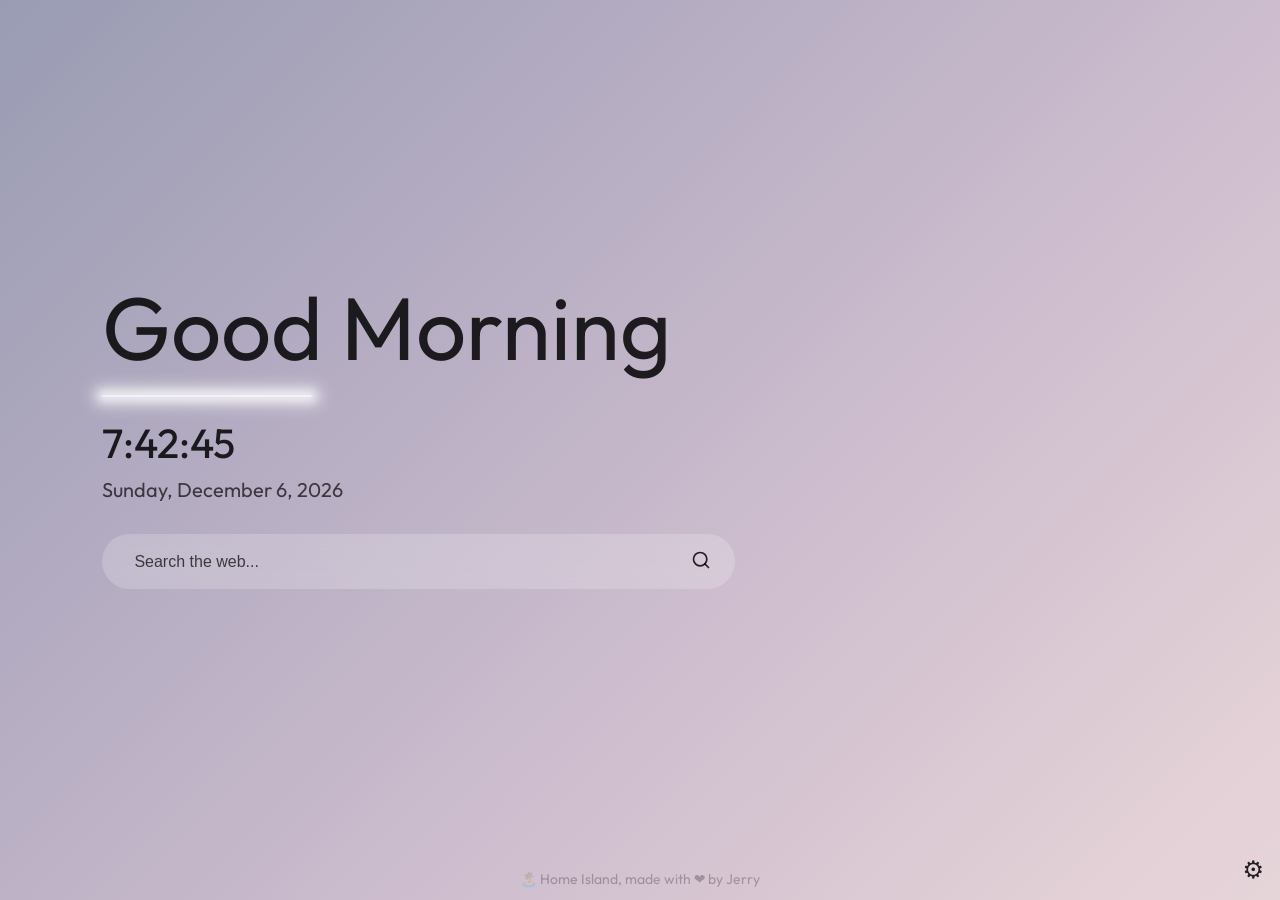
==== index.html @ 0623cb11 "resolves #7" ====
<!DOCTYPE html>
<html lang="en">
<head>
    <meta charset="UTF-8">
    <meta name="viewport" content="width=device-width, initial-scale=1.0">
    <title>Home Island</title>
    <link rel="stylesheet" href="styles/main.css">
    <link rel="stylesheet" href="styles/background.css">
    <link rel="stylesheet" href="styles/stars.css">
    <link rel="preconnect" href="https://fonts.googleapis.com">
    <link rel="preconnect" href="https://fonts.gstatic.com" crossorigin>
    <link href="https://fonts.googleapis.com/css2?family=Outfit:wght@100..900&display=swap" rel="stylesheet">
    <script src="scripts/init.js"></script>
</head>

<body>
<div class="dynamic-background" id="dynamic-background"></div>
<div class="stars-container" id="stars-container"></div>

<div class="hero">
    <div class="hero_container">
        <h1 id="greeting" class="hero_title">Loading...</h1>
        <div class="hero_glowing-separator"></div>
        <h2 id="clock" class="hero_time">00:00:00</h2>
        <p id="date" class="hero_date">Loading...</p>
    </div>

    <!-- Search -->
    <section class="search-section">
        <form class="search-form" id="search-form">
            <label for="q"></label><input
            type="text"
            id="q"
            name="q"
            class="search-input"
            placeholder="Search the web..."
            autocomplete="off"
            required
        >
            <button type="submit" class="search-button" aria-label="Search">
                <svg class="search-icon" xmlns="http://www.w3.org/2000/svg" width="20" height="20" viewBox="0 0 24 24" fill="none" stroke="currentColor"
                     stroke-width="2" stroke-linecap="round" stroke-linejoin="round">
                    <circle cx="11" cy="11" r="8"></circle>
                    <line x1="21" y1="21" x2="16.65" y2="16.65"></line>
                </svg>
            </button>
        </form>
    </section>

    <!-- Quick Links -->
    <section class="quick-links-section">
        <div id="quick-links" class="quick-links">
            <!-- Shortcuts are loaded dynamically from storage -->
        </div>
    </section>
</div>

<!-- Scheduler iframe -->
<div id="scheduler-container" class="scheduler-container hidden">
    <iframe src="https://jerryxf.net/scheduler?homeisland=true" title="Scheduler"></iframe>
</div>

<div class="quick-settings">
    <a class="footer-settings-button" href="./options.html">⚙️</a>
</div>
<footer class="footer">
    <p class="footer-text">🏝️ Home Island, made with ❤️ by Jerry</p>
</footer>

<script src="scripts/main.js"></script>
</body>
</html>
---- styles/main.css ----
:root {
    --text-c: rgba(255, 255, 255, 0.9);
    --text-c-lt: rgba(255, 255, 255, 0.75);
    --hero-glow-c: rgba(255, 255, 255, 0.6);
    --shadow-c: rgba(128, 128, 128, 0.2);
    --shadow-c-da: rgba(0, 0, 0, 0.1);
    --shadow-c-lt: rgba(255, 255, 255, 0.2);
}

/* Day/Night text color modes */
html.light-mode {
    --text-c: rgba(0, 0, 0, 0.85);
    --text-c-lt: rgba(0, 0, 0, 0.7);
}

html.dark-mode {
    --text-c: rgba(255, 255, 255, 0.9);
    --text-c-lt: rgba(255, 255, 255, 0.75);
}

* {
    margin: 0;
    padding: 0;
    box-sizing: border-box;
}

body {
    font-family: "Outfit", "Arial", "sans-serif", "system-ui";
    color: var(--text-c);
    min-height: 100vh;
    overflow: hidden;
}

/*
 * PERF FIX: Replaced the wildcard rule:
 *   body.transitions-ready, body.transitions-ready * { transition: color 2s }
 * That forced transition eligibility checks on EVERY descendant (including
 * 135+ star divs and every other element). Now we only target the handful
 * of elements whose color actually transitions between day/night modes.
 */
body.transitions-ready .hero_title,
body.transitions-ready .hero_time,
body.transitions-ready .hero_date,
body.transitions-ready .hero_glowing-separator,
body.transitions-ready .search-input,
body.transitions-ready .search-icon,
body.transitions-ready .quick-link,
body.transitions-ready .footer-text {
    transition: color 2s ease-in-out;
}

.hero {
    display: flex;
    position: relative;
    flex-direction: column;
    width: 100%;
    align-items: flex-start;
    justify-content: center;
    height: 100vh;
    padding: 2rem 2rem 2.5rem 8%;
    gap: 2rem;
    z-index: 1;
}

@media screen and (max-width: 480px) {
    .hero {
        padding-left: 4%;
    }
}

.hero_container {
    position: relative;
    display: flex;
    flex-direction: column;
    align-items: flex-start;
    z-index: 1;
}

@media screen and (max-width: 480px) {
    .hero_container {
        margin-top: 0;
    }
}

.hero_title {
    font-size: 5.55rem;
    font-weight: 400;
}

.hero_glowing-separator {
    margin: 0.75rem 0;
    width: 210px;
    height: 2px;
    background: var(--hero-glow-c);
    box-shadow: inset 0 0 8px 4px var(--hero-glow-c),
    0 0 8px 4px var(--hero-glow-c),
    0 0 16px 8px var(--hero-glow-c);
    border-radius: 2px;
    align-self: flex-start;
}

.hero_time {
    font-weight: 450;
    font-size: 2.55rem;
    margin-top: 0.5rem;
}

.hero_date {
    font-size: 1.25rem;
    opacity: 0.8;
    margin-top: 0.5rem;
}

@media screen and (max-width: 768px) {
    .hero_title {
        font-size: 3.5rem;
    }

    .hero_time {
        font-size: 1.75rem;
    }

    .hero_glowing-separator {
        width: 150px;
    }
}

@media screen and (max-width: 480px) {
    .hero_title {
        font-size: 2.5rem;
    }

    .hero_time {
        font-size: 1.5rem;
    }

    .hero_date {
        font-size: 1rem;
    }

    .hero_glowing-separator {
        width: 120px;
        margin: 0.5rem 0;
    }
}

.search-section {
    width: 100%;
    max-width: 633px;
    z-index: 1;
    align-self: flex-start;
}

.search-form {
    display: flex;
    gap: 0.5rem;
    background: var(--shadow-c-lt);
    backdrop-filter: blur(10px);
    padding: 0.5rem 1rem;
    border-radius: 50px;
    align-items: center;
}

.search-label {
    display: flex;
    align-items: center;
    justify-content: center;
    cursor: pointer;
    flex-shrink: 0;
}

.search-label svg {
    width: 20px;
    height: 20px;
}

.search-input {
    flex: 1;
    background: transparent;
    border: none;
    outline: none;
    color: inherit;
    font-size: 1rem;
    padding: 0.5rem;
}

.search-input::placeholder {
    color: var(--text-c-lt);
}

.search-button {
    background: transparent;
    border: none;
    color: inherit;
    cursor: pointer;
    padding: 0.5rem;
}

.search-icon {
    color: var(--text-c);
}

.quick-links-section {
    width: 100%;
    max-width: 702px;
    z-index: 1;
    align-self: flex-start;
}

.quick-links {
    display: flex;
    flex-direction: row;
    gap: 0.5rem;
    justify-content: flex-start;
    flex-wrap: wrap;
}

.quick-link {
    display: flex;
    flex-direction: row;
    align-items: center;
    gap: 0.75rem;
    padding: 0.35rem 0.80rem;
    background: rgba(255, 255, 255, 0.1);
    backdrop-filter: blur(10px);
    border-radius: 0.5rem;
    text-decoration: none;
    color: inherit;
    transition: background 0.2s ease, transform 0.2s ease;
}

.quick-link:hover {
    background: rgba(255, 255, 255, 0.15);
    transform: translateY(-2px) translateX(1px);
}

.quick-link-icon {
    font-size: 1.25rem;
    flex-shrink: 0;
    display: flex;
    align-items: center;
    justify-content: center;
    width: 1.25rem;
    height: 1.25rem;
}

.quick-link-favicon {
    width: 100%;
    height: 100%;
    object-fit: contain;
}

.quick-link-text {
    font-size: 0.875rem;
    font-weight: 400;
}

.footer {
    position: fixed;
    bottom: 0;
    width: 100%;
    display: flex;
    flex-direction: row;
    justify-content: center;
    align-items: center;
    padding: 0.75rem;
    z-index: 1;
}

.footer-text {
    font-size: 0.875rem;
    opacity: 0.3;
}

.quick-settings {
    position: fixed;
    bottom: 1rem;
    right: 1rem;
    display: flex;
    flex-direction: row;
    gap: 0.5rem;
    z-index: 2;
}

.footer-settings-button {
    background: none;
    border: none;
    cursor: pointer;
    font-size: 1.5rem;
    text-decoration: none;
    color: inherit;
}

.footer-settings-button:hover {
    opacity: 0.6;
}

/* ================================
   Undock (blur)
   ================================ */
body.undocked .hero {
    transform: scale(0.94);
    filter: blur(8px);
    opacity: 0.7;
    transition: transform 0.45s ease, filter 0.45s ease, opacity 0.45s ease;
}

body.undocked::before {
    content: "";
    position: fixed;
    inset: 0;
    background: rgba(56, 56, 56, 0.1);
    backdrop-filter: blur(3px);
    filter: brightness(0.95);
    z-index: 100;
    animation: fadeIn 0.35s ease;
}

body:not(.undocked) .hero {
    transform: scale(1);
    filter: none;
    opacity: 1;
    transition: transform 0.35s ease, filter 0.35s ease, opacity 0.35s ease;
}

@keyframes fadeIn {
    from {
        opacity: 0;
    }
    to {
        opacity: 1;
    }
}

/* ================================
   Scheduler iframe
   ================================ */
.scheduler-container {
    position: fixed;
    right: 3%;
    top: 50%;
    transform: translateY(-50%);
    width: 352px;
    height: 568px;
    border-radius: 12px;
    overflow: hidden;
    z-index: 50;
    background: transparent;
    transition: transform 0.4s ease, filter 0.4s ease, opacity 0.4s ease;
}

.scheduler-container.hidden {
    display: none;
}

.scheduler-container iframe {
    width: 100%;
    height: 100%;
    border: none;
}

body.undocked .scheduler-container {
    transform: translateY(-50%) scale(0.94);
    filter: blur(8px);
    opacity: 0.7;
}
---- styles/background.css ----
/* Time-based gradients with animated positions */
.dynamic-background {
    position: fixed;
    top: 0;
    left: 0;
    width: 100vw;
    height: 100vh;
    z-index: -1;
    transition: background 6s ease-in-out;
    /*
     * Performance fix: Removed the infinite gradient-shift keyframe animation.
     * main.js already updates the background gradient every 30s based on
     * real time so the CSS animation was fighting it and adding compositor work.
     */
}
---- styles/stars.css ----
.stars-container {
    position: fixed;
    top: 0;
    left: 0;
    width: 100%;
    height: 100%;
    pointer-events: none;
    z-index: 0;
    opacity: 0;
    transition: opacity 3s ease-in-out;
}

.stars-container.visible {
    opacity: 1;
}

.stars-container canvas {
    width: 100%;
    height: 100%;
    display: block;
}

.shooting-star {
    position: absolute;
    width: 150px;
    height: 1px;
    background: linear-gradient(90deg, transparent, white);
    opacity: 0;
    transform: rotate(30deg);
    animation: shoot 0s ease-out infinite;
}

@keyframes shoot {
    0% {
        opacity: 0;
        transform: translateX(0) translateY(0) rotate(30deg);
    }
    5% {
        opacity: 1;
    }
    15% {
        opacity: 0;
        transform: translateX(300px) translateY(173px) rotate(30deg);
    }
    100% {
        opacity: 0;
    }
}
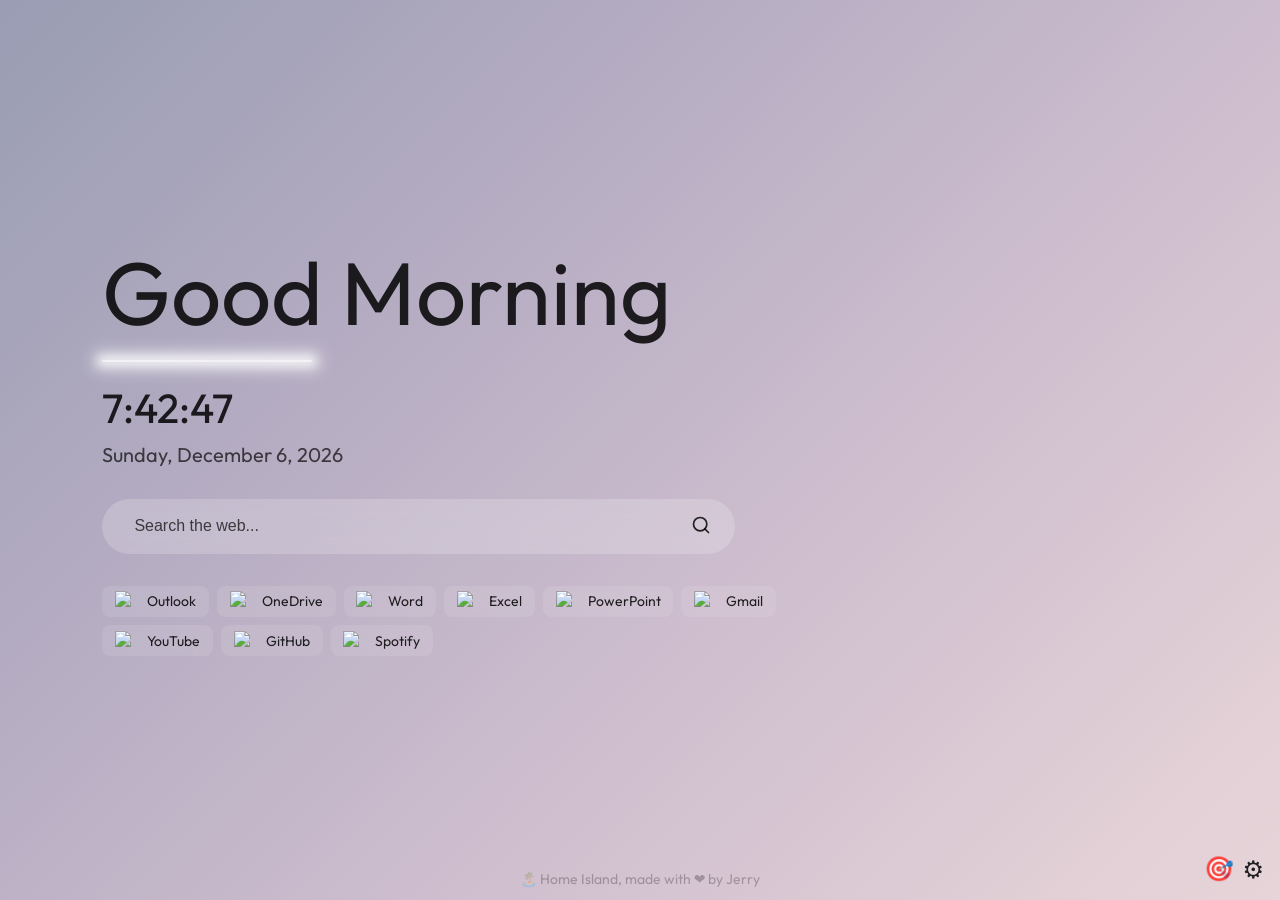
==== commit 5f741de4: "resolves #8 and bump version to 1.2.0" ====
--- a/index.html
+++ b/index.html
@@ -61,6 +61,7 @@
 </div>
 
 <div class="quick-settings">
+    <button class="footer-settings-button" id="focus-toggle" title="Toggle Focus Mode">🎯</button>
     <a class="footer-settings-button" href="./options.html">⚙️</a>
 </div>
 <footer class="footer">
@@ -69,4 +70,4 @@
 
 <script src="scripts/main.js"></script>
 </body>
-</html>
+</html>
--- a/styles/main.css
+++ b/styles/main.css
@@ -363,4 +363,19 @@
     transform: translateY(-50%) scale(0.94);
     filter: blur(8px);
     opacity: 0.7;
+}
+
+/* ================================
+   Focus Mode
+   ================================ */
+body.focus-mode .hero_time {
+    display: none;
+}
+
+body.focus-mode .quick-links-section {
+    display: none;
+}
+
+body.focus-mode .scheduler-container {
+    display: none !important;
 }
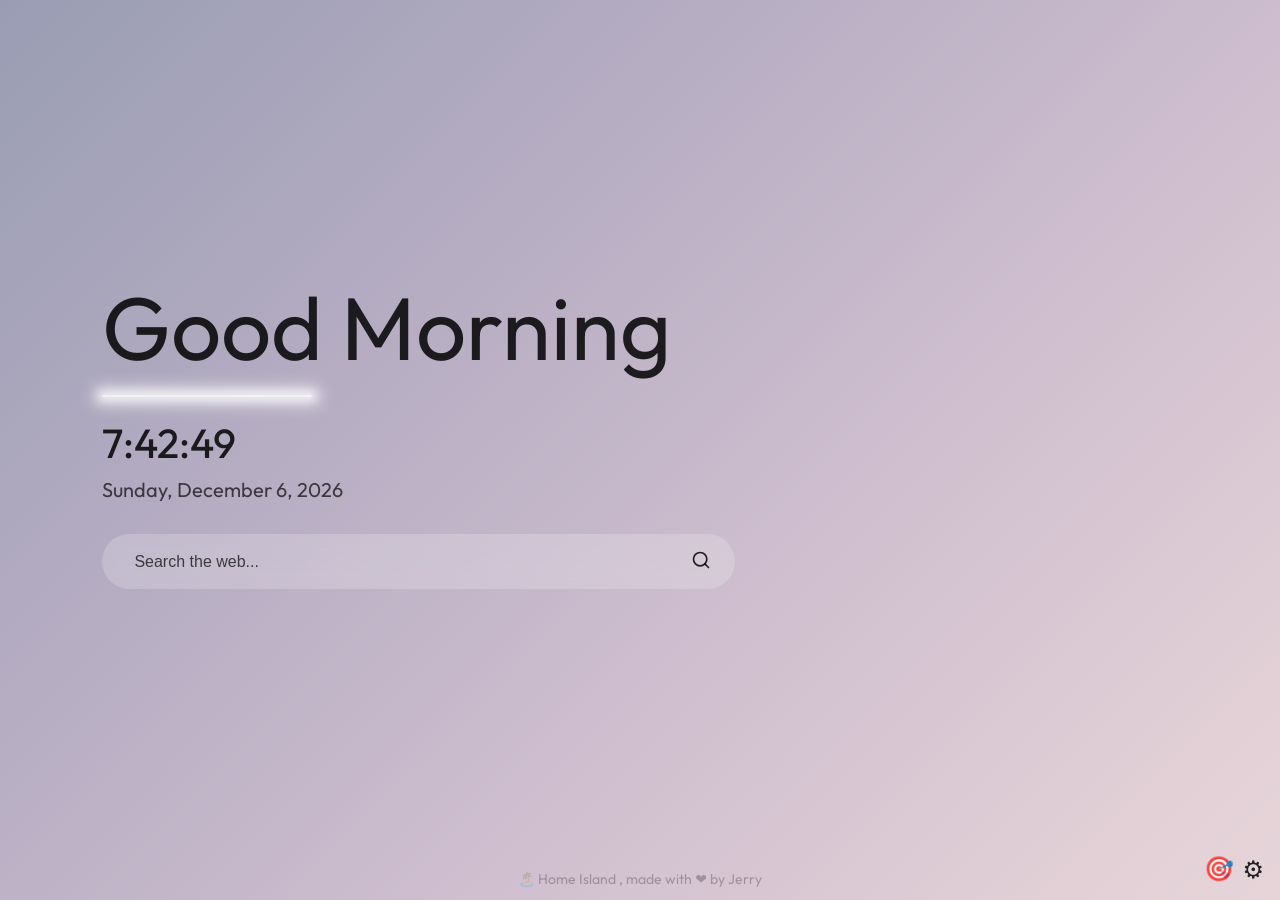
==== commit 2af4ab64: "v1.2.5" ====
--- a/index.html
+++ b/index.html
@@ -65,7 +65,7 @@
     <a class="footer-settings-button" href="./options.html">⚙️</a>
 </div>
 <footer class="footer">
-    <p class="footer-text">🏝️ Home Island, made with ❤️ by Jerry</p>
+    <p class="footer-text">🏝️ Home Island <span id="version"></span>, made with ❤️ by Jerry</p>
 </footer>
 
 <script src="scripts/main.js"></script>
--- a/styles/main.css
+++ b/styles/main.css
@@ -1,3 +1,11 @@
+@import url("hero.css");
+@import url("search.css");
+@import url("shortcuts.css");
+@import url("footer.css");
+@import url("undock.css");
+@import url("scheduler.css");
+@import url("focus.css");
+
 :root {
     --text-c: rgba(255, 255, 255, 0.9);
     --text-c-lt: rgba(255, 255, 255, 0.75);
@@ -31,13 +39,6 @@
     overflow: hidden;
 }
 
-/*
- * PERF FIX: Replaced the wildcard rule:
- *   body.transitions-ready, body.transitions-ready * { transition: color 2s }
- * That forced transition eligibility checks on EVERY descendant (including
- * 135+ star divs and every other element). Now we only target the handful
- * of elements whose color actually transitions between day/night modes.
- */
 body.transitions-ready .hero_title,
 body.transitions-ready .hero_time,
 body.transitions-ready .hero_date,
@@ -47,335 +48,4 @@
 body.transitions-ready .quick-link,
 body.transitions-ready .footer-text {
     transition: color 2s ease-in-out;
-}
-
-.hero {
-    display: flex;
-    position: relative;
-    flex-direction: column;
-    width: 100%;
-    align-items: flex-start;
-    justify-content: center;
-    height: 100vh;
-    padding: 2rem 2rem 2.5rem 8%;
-    gap: 2rem;
-    z-index: 1;
-}
-
-@media screen and (max-width: 480px) {
-    .hero {
-        padding-left: 4%;
-    }
-}
-
-.hero_container {
-    position: relative;
-    display: flex;
-    flex-direction: column;
-    align-items: flex-start;
-    z-index: 1;
-}
-
-@media screen and (max-width: 480px) {
-    .hero_container {
-        margin-top: 0;
-    }
-}
-
-.hero_title {
-    font-size: 5.55rem;
-    font-weight: 400;
-}
-
-.hero_glowing-separator {
-    margin: 0.75rem 0;
-    width: 210px;
-    height: 2px;
-    background: var(--hero-glow-c);
-    box-shadow: inset 0 0 8px 4px var(--hero-glow-c),
-    0 0 8px 4px var(--hero-glow-c),
-    0 0 16px 8px var(--hero-glow-c);
-    border-radius: 2px;
-    align-self: flex-start;
-}
-
-.hero_time {
-    font-weight: 450;
-    font-size: 2.55rem;
-    margin-top: 0.5rem;
-}
-
-.hero_date {
-    font-size: 1.25rem;
-    opacity: 0.8;
-    margin-top: 0.5rem;
-}
-
-@media screen and (max-width: 768px) {
-    .hero_title {
-        font-size: 3.5rem;
-    }
-
-    .hero_time {
-        font-size: 1.75rem;
-    }
-
-    .hero_glowing-separator {
-        width: 150px;
-    }
-}
-
-@media screen and (max-width: 480px) {
-    .hero_title {
-        font-size: 2.5rem;
-    }
-
-    .hero_time {
-        font-size: 1.5rem;
-    }
-
-    .hero_date {
-        font-size: 1rem;
-    }
-
-    .hero_glowing-separator {
-        width: 120px;
-        margin: 0.5rem 0;
-    }
-}
-
-.search-section {
-    width: 100%;
-    max-width: 633px;
-    z-index: 1;
-    align-self: flex-start;
-}
-
-.search-form {
-    display: flex;
-    gap: 0.5rem;
-    background: var(--shadow-c-lt);
-    backdrop-filter: blur(10px);
-    padding: 0.5rem 1rem;
-    border-radius: 50px;
-    align-items: center;
-}
-
-.search-label {
-    display: flex;
-    align-items: center;
-    justify-content: center;
-    cursor: pointer;
-    flex-shrink: 0;
-}
-
-.search-label svg {
-    width: 20px;
-    height: 20px;
-}
-
-.search-input {
-    flex: 1;
-    background: transparent;
-    border: none;
-    outline: none;
-    color: inherit;
-    font-size: 1rem;
-    padding: 0.5rem;
-}
-
-.search-input::placeholder {
-    color: var(--text-c-lt);
-}
-
-.search-button {
-    background: transparent;
-    border: none;
-    color: inherit;
-    cursor: pointer;
-    padding: 0.5rem;
-}
-
-.search-icon {
-    color: var(--text-c);
-}
-
-.quick-links-section {
-    width: 100%;
-    max-width: 702px;
-    z-index: 1;
-    align-self: flex-start;
-}
-
-.quick-links {
-    display: flex;
-    flex-direction: row;
-    gap: 0.5rem;
-    justify-content: flex-start;
-    flex-wrap: wrap;
-}
-
-.quick-link {
-    display: flex;
-    flex-direction: row;
-    align-items: center;
-    gap: 0.75rem;
-    padding: 0.35rem 0.80rem;
-    background: rgba(255, 255, 255, 0.1);
-    backdrop-filter: blur(10px);
-    border-radius: 0.5rem;
-    text-decoration: none;
-    color: inherit;
-    transition: background 0.2s ease, transform 0.2s ease;
-}
-
-.quick-link:hover {
-    background: rgba(255, 255, 255, 0.15);
-    transform: translateY(-2px) translateX(1px);
-}
-
-.quick-link-icon {
-    font-size: 1.25rem;
-    flex-shrink: 0;
-    display: flex;
-    align-items: center;
-    justify-content: center;
-    width: 1.25rem;
-    height: 1.25rem;
-}
-
-.quick-link-favicon {
-    width: 100%;
-    height: 100%;
-    object-fit: contain;
-}
-
-.quick-link-text {
-    font-size: 0.875rem;
-    font-weight: 400;
-}
-
-.footer {
-    position: fixed;
-    bottom: 0;
-    width: 100%;
-    display: flex;
-    flex-direction: row;
-    justify-content: center;
-    align-items: center;
-    padding: 0.75rem;
-    z-index: 1;
-}
-
-.footer-text {
-    font-size: 0.875rem;
-    opacity: 0.3;
-}
-
-.quick-settings {
-    position: fixed;
-    bottom: 1rem;
-    right: 1rem;
-    display: flex;
-    flex-direction: row;
-    gap: 0.5rem;
-    z-index: 2;
-}
-
-.footer-settings-button {
-    background: none;
-    border: none;
-    cursor: pointer;
-    font-size: 1.5rem;
-    text-decoration: none;
-    color: inherit;
-}
-
-.footer-settings-button:hover {
-    opacity: 0.6;
-}
-
-/* ================================
-   Undock (blur)
-   ================================ */
-body.undocked .hero {
-    transform: scale(0.94);
-    filter: blur(8px);
-    opacity: 0.7;
-    transition: transform 0.45s ease, filter 0.45s ease, opacity 0.45s ease;
-}
-
-body.undocked::before {
-    content: "";
-    position: fixed;
-    inset: 0;
-    background: rgba(56, 56, 56, 0.1);
-    backdrop-filter: blur(3px);
-    filter: brightness(0.95);
-    z-index: 100;
-    animation: fadeIn 0.35s ease;
-}
-
-body:not(.undocked) .hero {
-    transform: scale(1);
-    filter: none;
-    opacity: 1;
-    transition: transform 0.35s ease, filter 0.35s ease, opacity 0.35s ease;
-}
-
-@keyframes fadeIn {
-    from {
-        opacity: 0;
-    }
-    to {
-        opacity: 1;
-    }
-}
-
-/* ================================
-   Scheduler iframe
-   ================================ */
-.scheduler-container {
-    position: fixed;
-    right: 3%;
-    top: 50%;
-    transform: translateY(-50%);
-    width: 352px;
-    height: 568px;
-    border-radius: 12px;
-    overflow: hidden;
-    z-index: 50;
-    background: transparent;
-    transition: transform 0.4s ease, filter 0.4s ease, opacity 0.4s ease;
-}
-
-.scheduler-container.hidden {
-    display: none;
-}
-
-.scheduler-container iframe {
-    width: 100%;
-    height: 100%;
-    border: none;
-}
-
-body.undocked .scheduler-container {
-    transform: translateY(-50%) scale(0.94);
-    filter: blur(8px);
-    opacity: 0.7;
-}
-
-/* ================================
-   Focus Mode
-   ================================ */
-body.focus-mode .hero_time {
-    display: none;
-}
-
-body.focus-mode .quick-links-section {
-    display: none;
-}
-
-body.focus-mode .scheduler-container {
-    display: none !important;
 }
--- a/styles/background.css
+++ b/styles/background.css
@@ -1,4 +1,3 @@
-/* Time-based gradients with animated positions */
 .dynamic-background {
     position: fixed;
     top: 0;
--- a/styles/stars.css
+++ b/styles/stars.css
@@ -6,43 +6,10 @@
     height: 100%;
     pointer-events: none;
     z-index: 0;
-    opacity: 0;
-    transition: opacity 3s ease-in-out;
-}
-
-.stars-container.visible {
-    opacity: 1;
 }
 
 .stars-container canvas {
     width: 100%;
     height: 100%;
     display: block;
-}
-
-.shooting-star {
-    position: absolute;
-    width: 150px;
-    height: 1px;
-    background: linear-gradient(90deg, transparent, white);
-    opacity: 0;
-    transform: rotate(30deg);
-    animation: shoot 0s ease-out infinite;
-}
-
-@keyframes shoot {
-    0% {
-        opacity: 0;
-        transform: translateX(0) translateY(0) rotate(30deg);
-    }
-    5% {
-        opacity: 1;
-    }
-    15% {
-        opacity: 0;
-        transform: translateX(300px) translateY(173px) rotate(30deg);
-    }
-    100% {
-        opacity: 0;
-    }
 }
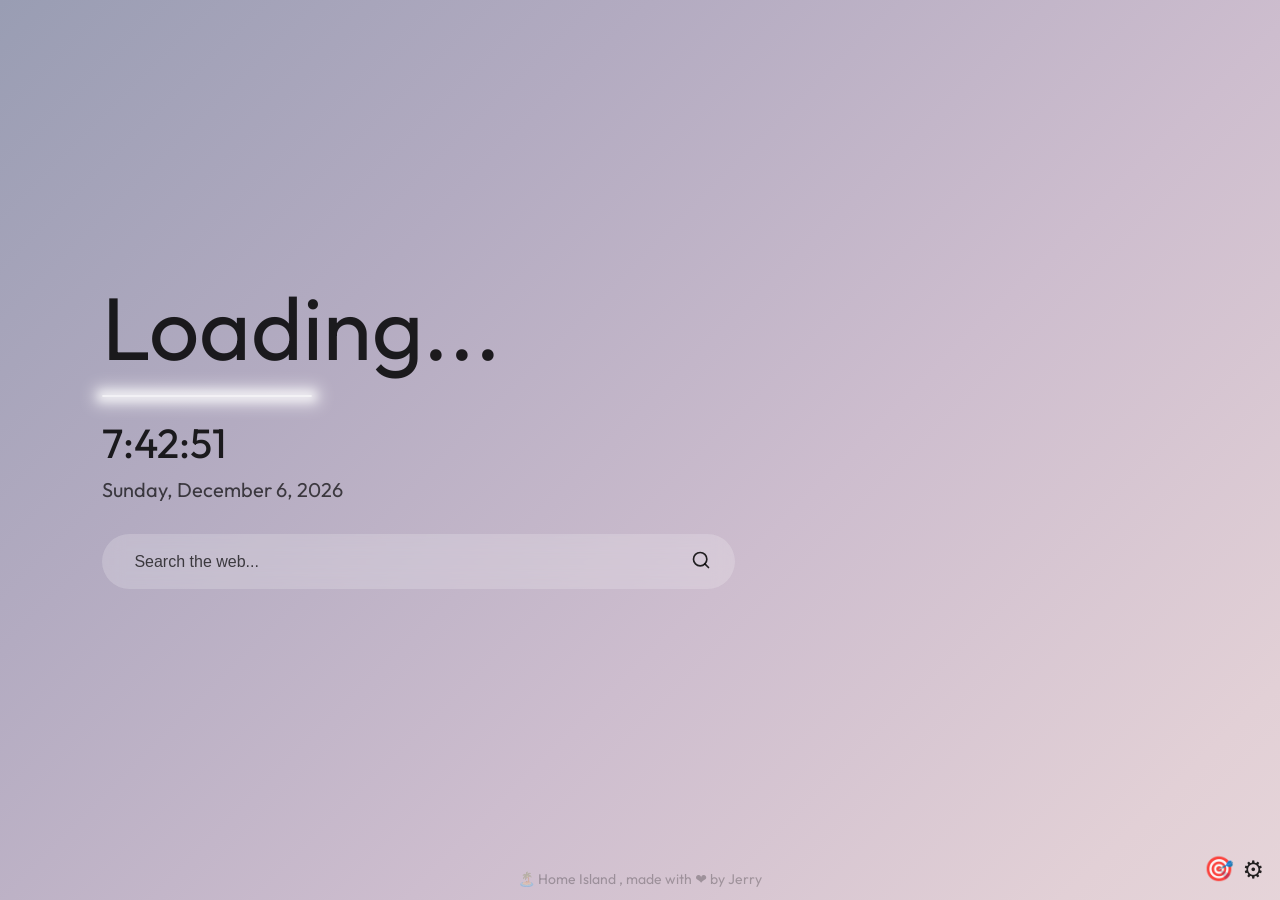
==== commit 2f50b9e2: "split javascript; show version number; optimizations" ====
--- a/index.html
+++ b/index.html
@@ -10,7 +10,6 @@
     <link rel="preconnect" href="https://fonts.googleapis.com">
     <link rel="preconnect" href="https://fonts.gstatic.com" crossorigin>
     <link href="https://fonts.googleapis.com/css2?family=Outfit:wght@100..900&display=swap" rel="stylesheet">
-    <script src="scripts/init.js"></script>
 </head>
 
 <body>
@@ -68,6 +67,18 @@
     <p class="footer-text">🏝️ Home Island <span id="version"></span>, made with ❤️ by Jerry</p>
 </footer>
 
+<script src="scripts/storage.js"></script>
+<script src="scripts/constants.js"></script>
+<script src="scripts/demo.js"></script>
+<script src="scripts/clock.js"></script>
+<script src="scripts/background.js"></script>
+<script src="scripts/stars.js"></script>
+<script src="scripts/search.js"></script>
+<script src="scripts/undock.js"></script>
+<script src="scripts/scheduler.js"></script>
+<script src="scripts/shortcuts.js"></script>
+<script src="scripts/focus.js"></script>
+<script src="scripts/version.js"></script>
 <script src="scripts/main.js"></script>
 </body>
 </html>
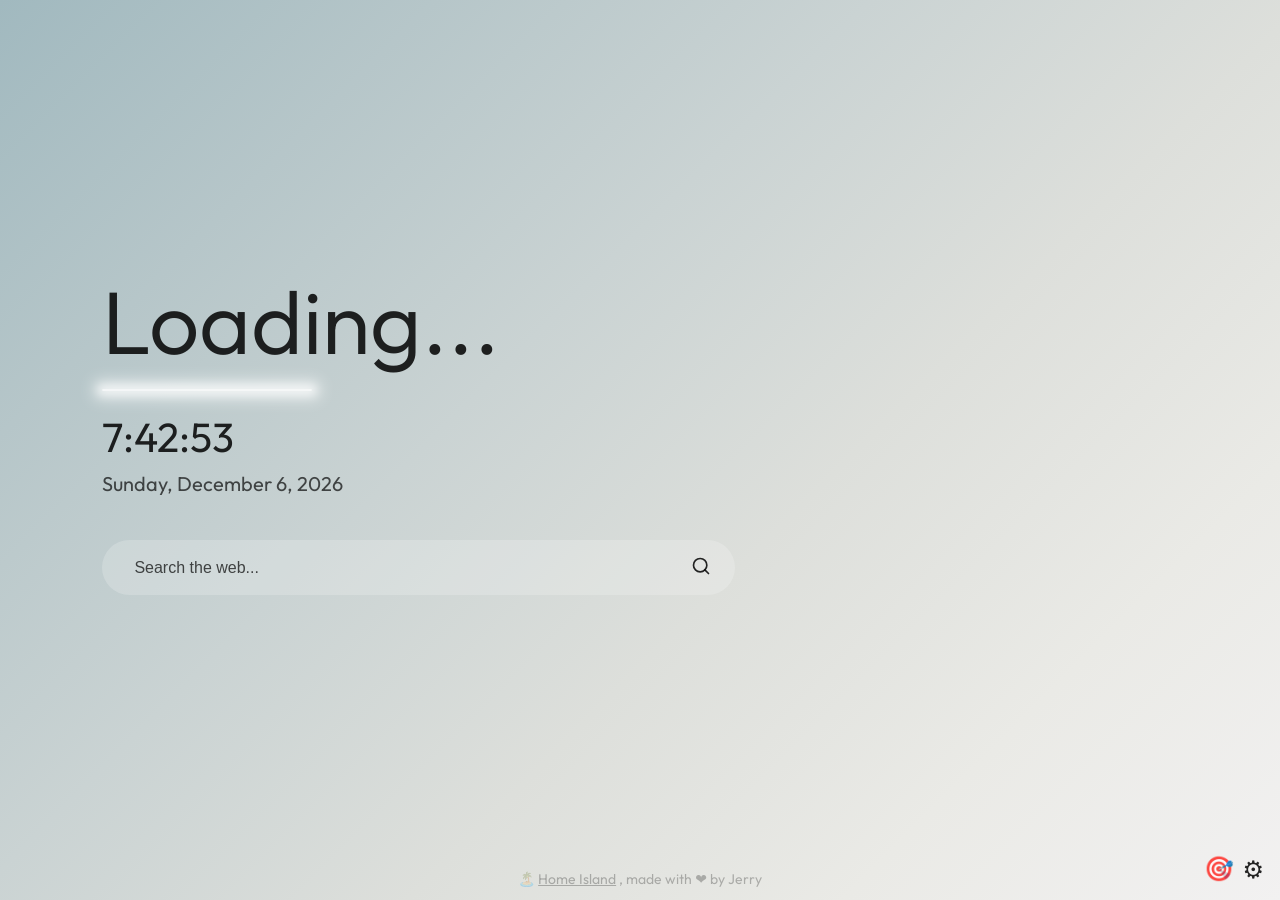
==== commit 0c98fb98: "resolves #10" ====
--- a/index.html
+++ b/index.html
@@ -4,7 +4,7 @@
     <meta charset="UTF-8">
     <meta name="viewport" content="width=device-width, initial-scale=1.0">
     <title>Home Island</title>
-    <link rel="stylesheet" href="styles/main.css">
+    <link rel="stylesheet" href="main.css">
     <link rel="stylesheet" href="styles/background.css">
     <link rel="stylesheet" href="styles/stars.css">
     <link rel="preconnect" href="https://fonts.googleapis.com">
@@ -55,16 +55,16 @@
 </div>
 
 <!-- Scheduler iframe -->
-<div id="scheduler-container" class="scheduler-container hidden">
-    <iframe src="https://jerryxf.net/scheduler?homeisland=true" title="Scheduler"></iframe>
-</div>
+<!--<div id="scheduler-container" class="scheduler-container hidden">-->
+<!--    <iframe src="https://jerryxf.net/scheduler?homeisland=true" title="Scheduler"></iframe>-->
+<!--</div>-->
 
 <div class="quick-settings">
     <button class="footer-settings-button" id="focus-toggle" title="Toggle Focus Mode">🎯</button>
     <a class="footer-settings-button" href="./options.html">⚙️</a>
 </div>
 <footer class="footer">
-    <p class="footer-text">🏝️ Home Island <span id="version"></span>, made with ❤️ by Jerry</p>
+    <p class="footer-text">🏝️ <a href="https://github.com/jerryxfu/home-island">Home Island</a> <span id="version"></span>, made with ❤️ by Jerry</p>
 </footer>
 
 <script src="scripts/storage.js"></script>
--- a/main.css
+++ b/main.css
@@ -0,0 +1,56 @@
+@import url("styles/hero.css");
+@import url("styles/search.css");
+@import url("styles/shortcuts.css");
+@import url("styles/footer.css");
+@import url("styles/undock.css");
+@import url("styles/scheduler.css");
+@import url("styles/focus.css");
+
+:root {
+    --text-c: rgba(255, 255, 255, 0.9);
+    --text-c-lt: rgba(255, 255, 255, 0.75);
+    --hero-glow-c: rgba(255, 255, 255, 0.6);
+    --shadow-c: rgba(128, 128, 128, 0.2);
+    --shadow-c-da: rgba(0, 0, 0, 0.1);
+    --shadow-c-lt: rgba(255, 255, 255, 0.2);
+}
+
+/* Day/Night text color modes */
+html.light-mode {
+    --text-c: rgba(0, 0, 0, 0.85);
+    --text-c-lt: rgba(0, 0, 0, 0.7);
+}
+
+html.dark-mode {
+    --text-c: rgba(255, 255, 255, 0.9);
+    --text-c-lt: rgba(255, 255, 255, 0.75);
+}
+
+* {
+    margin: 0;
+    padding: 0;
+    box-sizing: border-box;
+}
+
+body {
+    font-family: "Outfit", "Arial", "sans-serif", "system-ui";
+    color: var(--text-c);
+    min-height: 100vh;
+    overflow: hidden;
+}
+
+a {
+    /*text-decoration: none;*/
+    color: inherit;
+}
+
+body.transitions-ready .hero_title,
+body.transitions-ready .hero_time,
+body.transitions-ready .hero_date,
+body.transitions-ready .hero_glowing-separator,
+body.transitions-ready .search-input,
+body.transitions-ready .search-icon,
+body.transitions-ready .quick-link,
+body.transitions-ready .footer-text {
+    transition: color 2s ease-in-out;
+}
--- a/styles/background.css
+++ b/styles/background.css
@@ -6,9 +6,6 @@
     height: 100vh;
     z-index: -1;
     transition: background 6s ease-in-out;
-    /*
-     * Performance fix: Removed the infinite gradient-shift keyframe animation.
-     * main.js already updates the background gradient every 30s based on
-     * real time so the CSS animation was fighting it and adding compositor work.
-     */
+    /* performance: No pointer events needed on the background gradient */
+    pointer-events: none;
 }
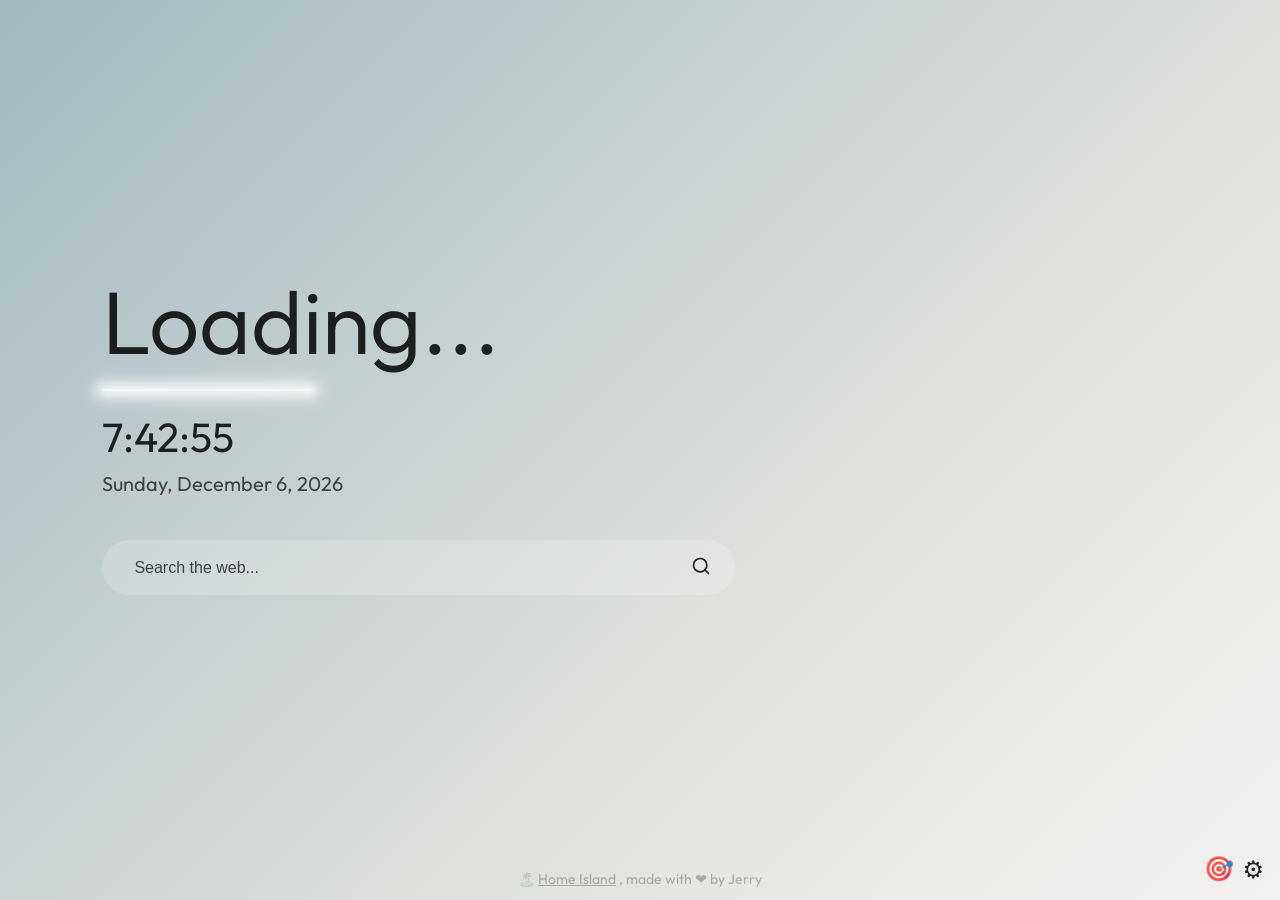
==== commit 3ce8b860: "refactor background with centralized theme, resolves #11" ====
--- a/index.html
+++ b/index.html
@@ -71,6 +71,7 @@
 <script src="scripts/constants.js"></script>
 <script src="scripts/demo.js"></script>
 <script src="scripts/clock.js"></script>
+<script src="scripts/theme.js"></script>
 <script src="scripts/background.js"></script>
 <script src="scripts/stars.js"></script>
 <script src="scripts/search.js"></script>
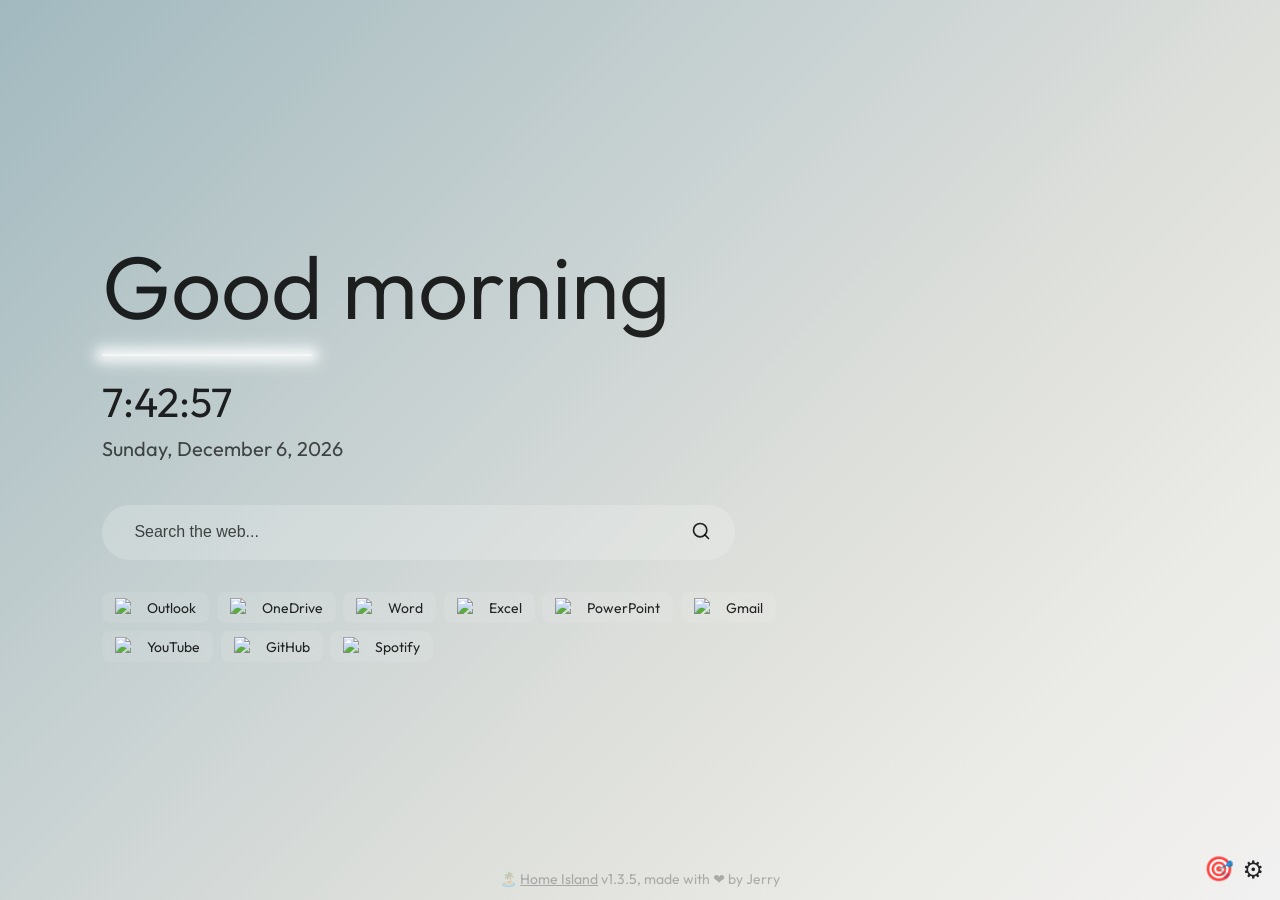
==== commit f3b56135: "remove auto focus search input; fix small issues" ====
--- a/index.html
+++ b/index.html
@@ -10,6 +10,8 @@
     <link rel="preconnect" href="https://fonts.googleapis.com">
     <link rel="preconnect" href="https://fonts.gstatic.com" crossorigin>
     <link href="https://fonts.googleapis.com/css2?family=Outfit:wght@100..900&display=swap" rel="stylesheet">
+
+
 </head>
 
 <body>
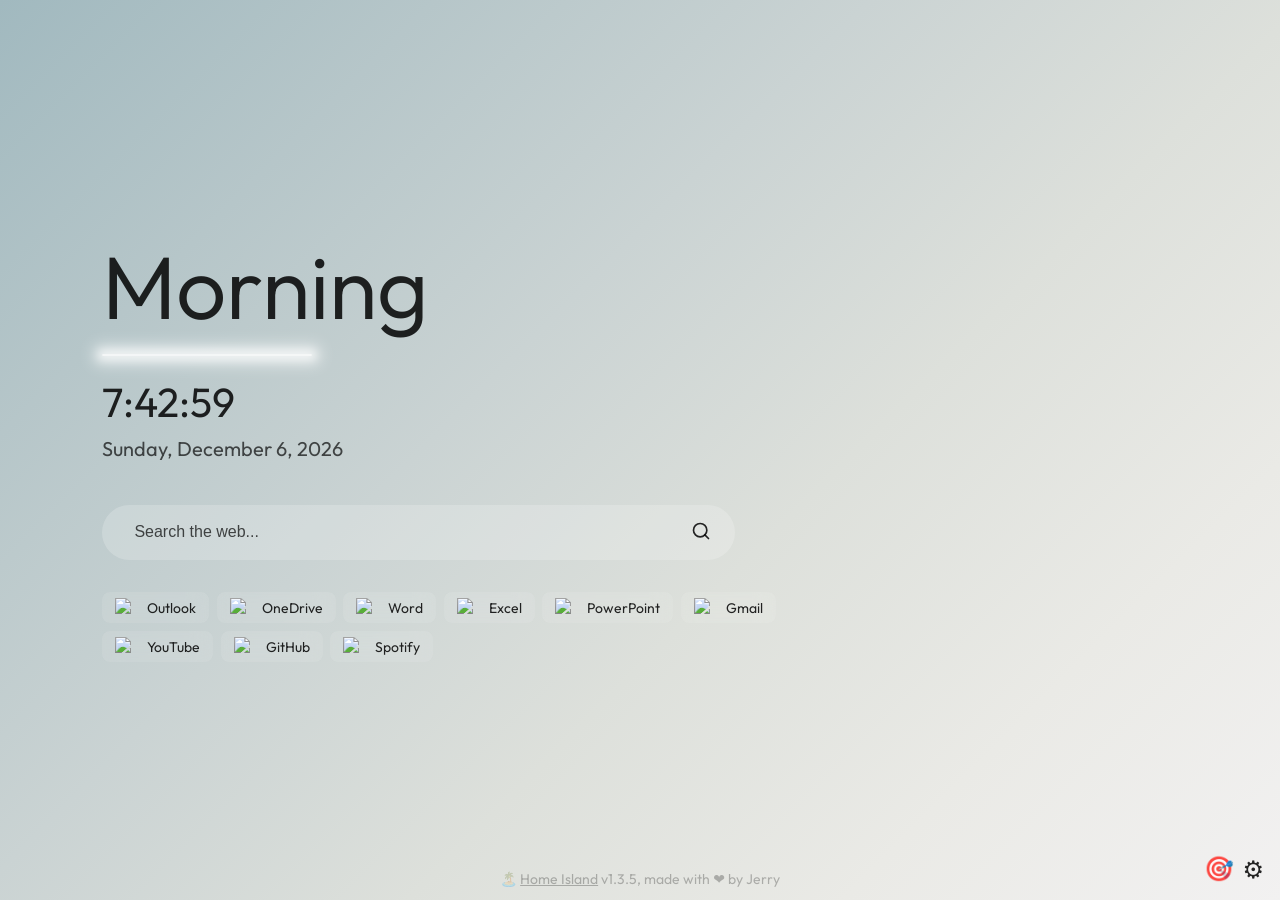
==== commit b1c24bc3: "resolves #15, add different greeting messages; v1.3.5" ====
--- a/index.html
+++ b/index.html
@@ -4,6 +4,10 @@
     <meta charset="UTF-8">
     <meta name="viewport" content="width=device-width, initial-scale=1.0">
     <title>Home Island</title>
+    <link rel="icon" type="image/png" sizes="128x128" href="icons/icon128.png">
+    <link rel="icon" type="image/png" sizes="48x48" href="icons/icon48.png">
+    <link rel="icon" type="image/png" sizes="24x24" href="icons/icon24.png">
+    <script src="scripts/theme-init.js"></script>
     <link rel="stylesheet" href="main.css">
     <link rel="stylesheet" href="styles/background.css">
     <link rel="stylesheet" href="styles/stars.css">
@@ -57,9 +61,9 @@
 </div>
 
 <!-- Scheduler iframe -->
-<!--<div id="scheduler-container" class="scheduler-container hidden">-->
-<!--    <iframe src="https://jerryxf.net/scheduler?homeisland=true" title="Scheduler"></iframe>-->
-<!--</div>-->
+<div id="scheduler-container" class="scheduler-container hidden">
+    <iframe src="about:blank" title="Scheduler"></iframe>
+</div>
 
 <div class="quick-settings">
     <button class="footer-settings-button" id="focus-toggle" title="Toggle Focus Mode">🎯</button>
@@ -84,4 +88,4 @@
 <script src="scripts/version.js"></script>
 <script src="scripts/main.js"></script>
 </body>
-</html>+</html>
